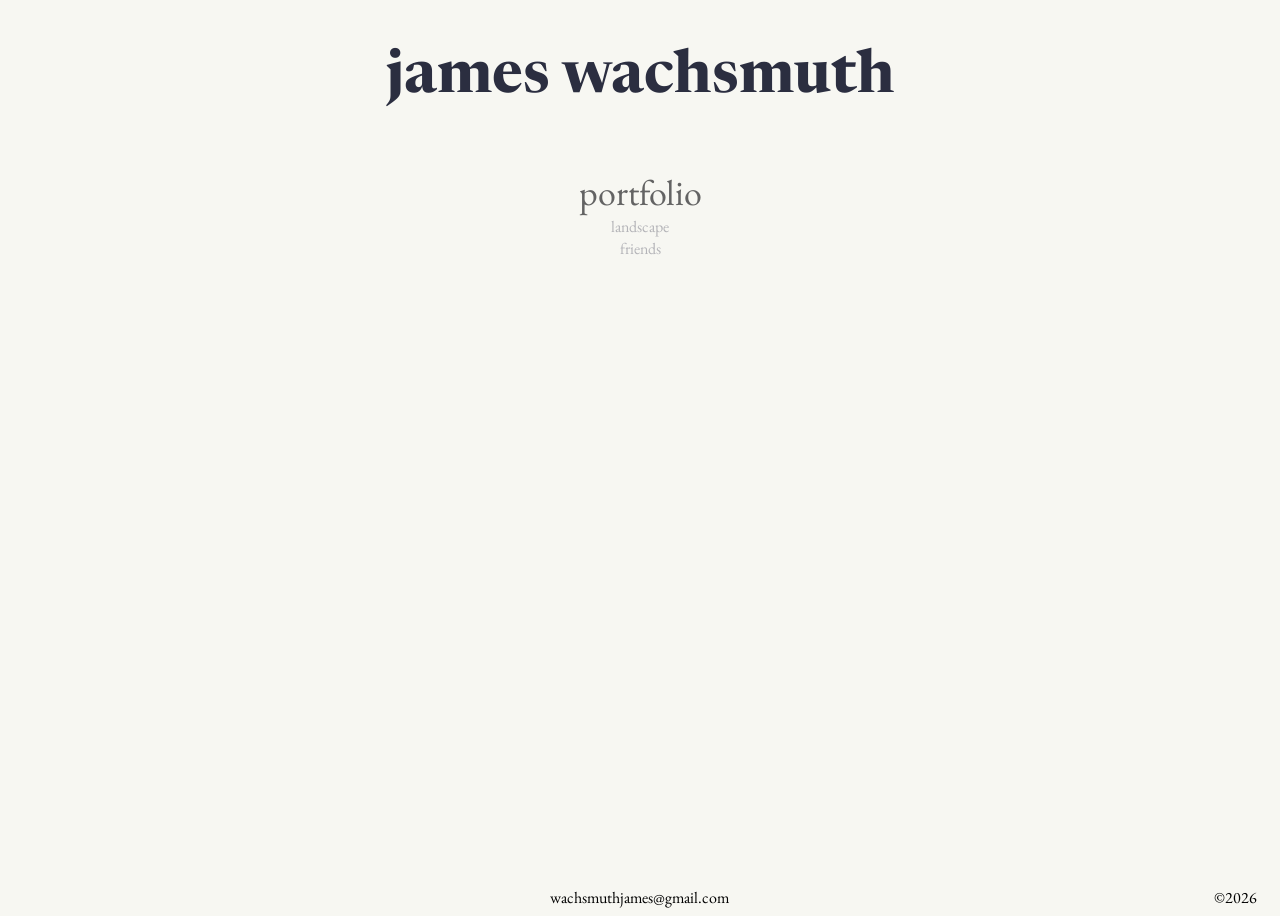
==== index.html @ b7fd0748 "Increase font size of h1 to 60px" ====
<!DOCTYPE html>
<html lang="en">

<head>
 <link rel="preconnect" href="https://fonts.googleapis.com">
<link rel="preconnect" href="https://fonts.gstatic.com" crossorigin>
<link href="https://fonts.googleapis.com/css2?family=Newsreader:ital,opsz,wght@0,6..72,200..800;1,6..72,200..800&display=swap" rel="stylesheet">
 <link rel="preconnect" href="https://fonts.googleapis.com">
<link rel="preconnect" href="https://fonts.gstatic.com" crossorigin>
<link href="https://fonts.googleapis.com/css2?family=Inter+Tight:ital,wght@0,100..900;1,100..900&display=swap" rel="stylesheet">
 <link rel="preconnect" href="https://fonts.googleapis.com">
<link rel="preconnect" href="https://fonts.gstatic.com" crossorigin>
<link href="https://fonts.googleapis.com/css2?family=Archivo+Black&family=Instrument+Serif:ital@0;1&display=swap" rel="stylesheet">
 <link rel="preconnect" href="https://fonts.googleapis.com">
<link rel="preconnect" href="https://fonts.gstatic.com" crossorigin>
<link href="https://fonts.googleapis.com/css2?family=Instrument+Serif:ital@0;1&display=swap" rel="stylesheet">
<link rel="preconnect" href="https://fonts.googleapis.com">
<link rel="preconnect" href="https://fonts.gstatic.com" crossorigin>
<link href="https://fonts.googleapis.com/css2?family=EB+Garamond:ital,wght@0,400..800;1,400..800&display=swap" rel="stylesheet">
 
<meta charset="UTF-8">
<meta name="viewport" content="width=device-width, initial-scale=1.0">
<title>jameswachsmuth</title>
 <style> h1{
  text-align: center;
 font-family: "Newsreader";
 font-weight: 700;
  font-size: 60px;
  color:  #2b2e40;
  }
    body{
  text-align: center;
  font-family: "EB Garamond";
  background-color: #f7f7f2;
  display: flex;
  flex-direction: column;
  min-height: 100vh; 
 }
  p{
     text-align: center;
     font-family: "EB Garamond";
     font-size: 36px; 
     color: #636363;
   }
   a{
    text-decoration: none;
    color: #b4b4b8;
    transition: color 0.2s ease;
   }

  a:hover{
   color: #2b2e40;
  }
  
   </style>
</head>

 <body>
   <h1 style="margin-bottom: 25px;"> james wachsmuth </h1>
   <p style="margin-bottom: 0px;"> portfolio </p>
  <a href="landscapes.html" style="margin-bottom: 1px;"> landscape </a>
   
   <a href="friends.html"> friends </a>

   <footer style="display: flex; justify-content: space-between; padding: 0 15px; margin-top: auto;">
  <span style="flex: 1;"></span>
  <span style="flex: 1; text-align: center;">wachsmuthjames@gmail.com</span>
  <span style="flex: 1; text-align: right;">©2026</span>
</footer>
</body>
</html>
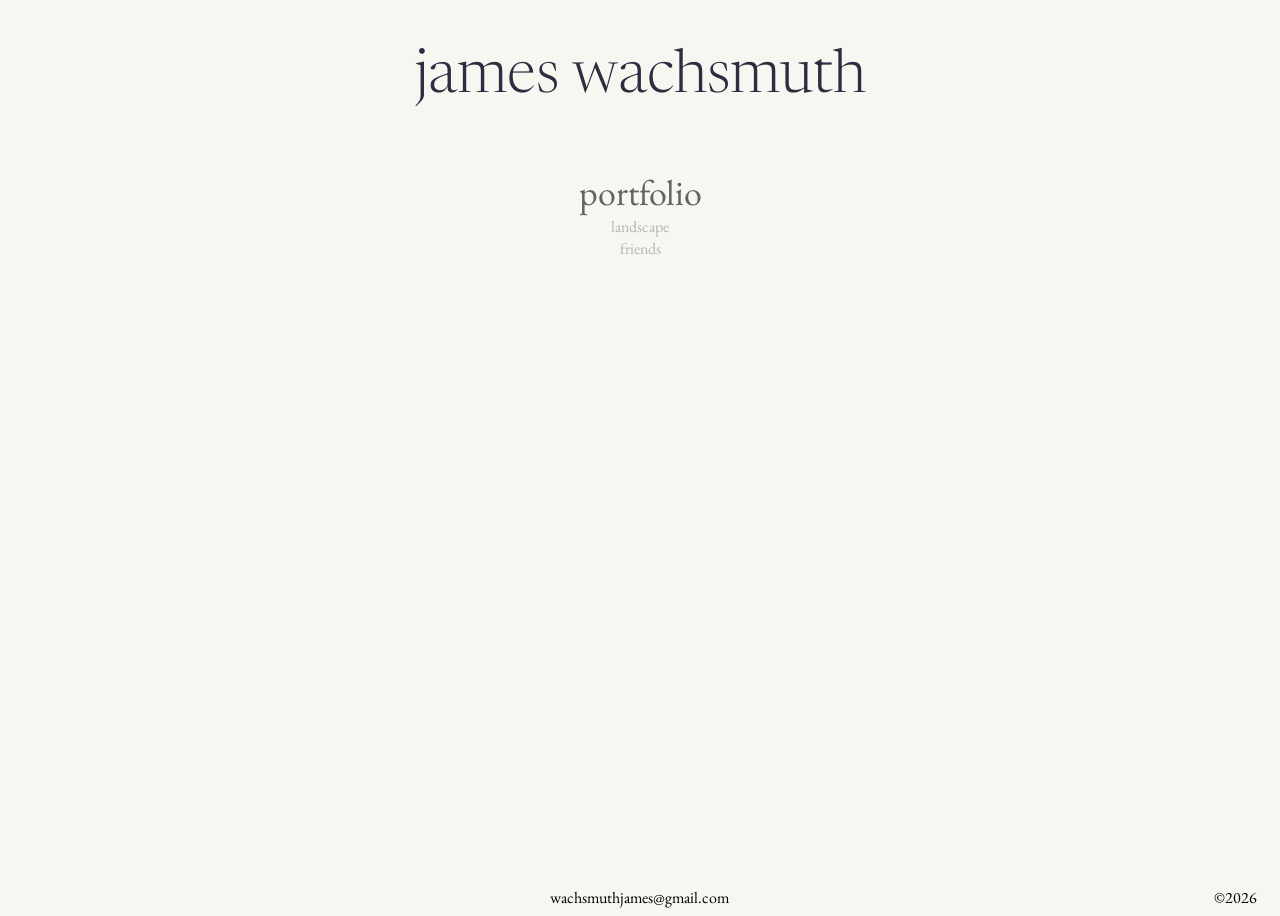
==== commit f646fb46: "Update index.html" ====
--- a/index.html
+++ b/index.html
@@ -24,7 +24,7 @@
  <style> h1{
   text-align: center;
  font-family: "Newsreader";
- font-weight: 700;
+ font-weight: 300;
   font-size: 60px;
   color:  #2b2e40;
   }
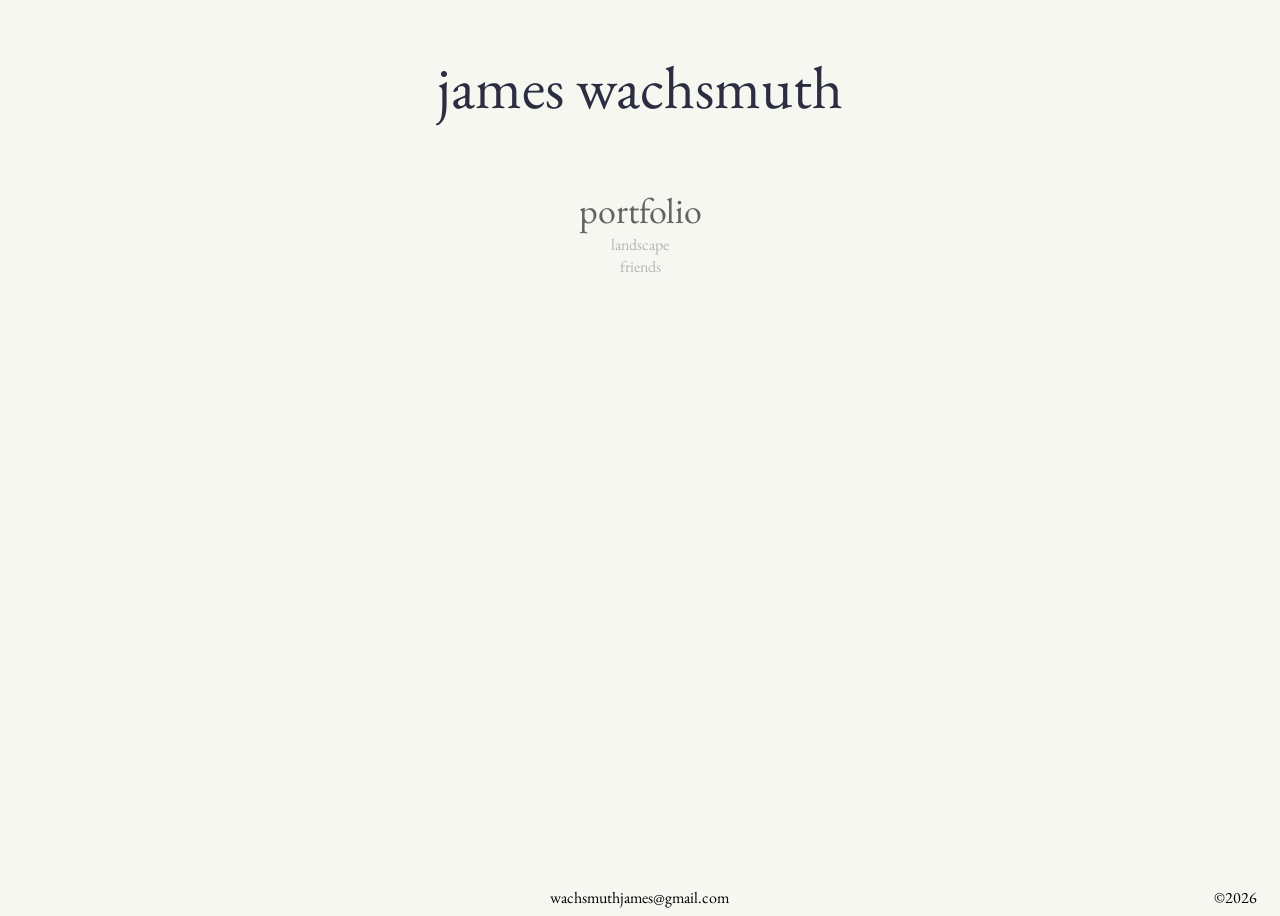
==== commit fadfb809: "Update index.html" ====
--- a/index.html
+++ b/index.html
@@ -23,7 +23,7 @@
 <title>jameswachsmuth</title>
  <style> h1{
   text-align: center;
- font-family: "Newsreader";
+ font-family: "EB Garamond";
  font-weight: 300;
   font-size: 60px;
   color:  #2b2e40;
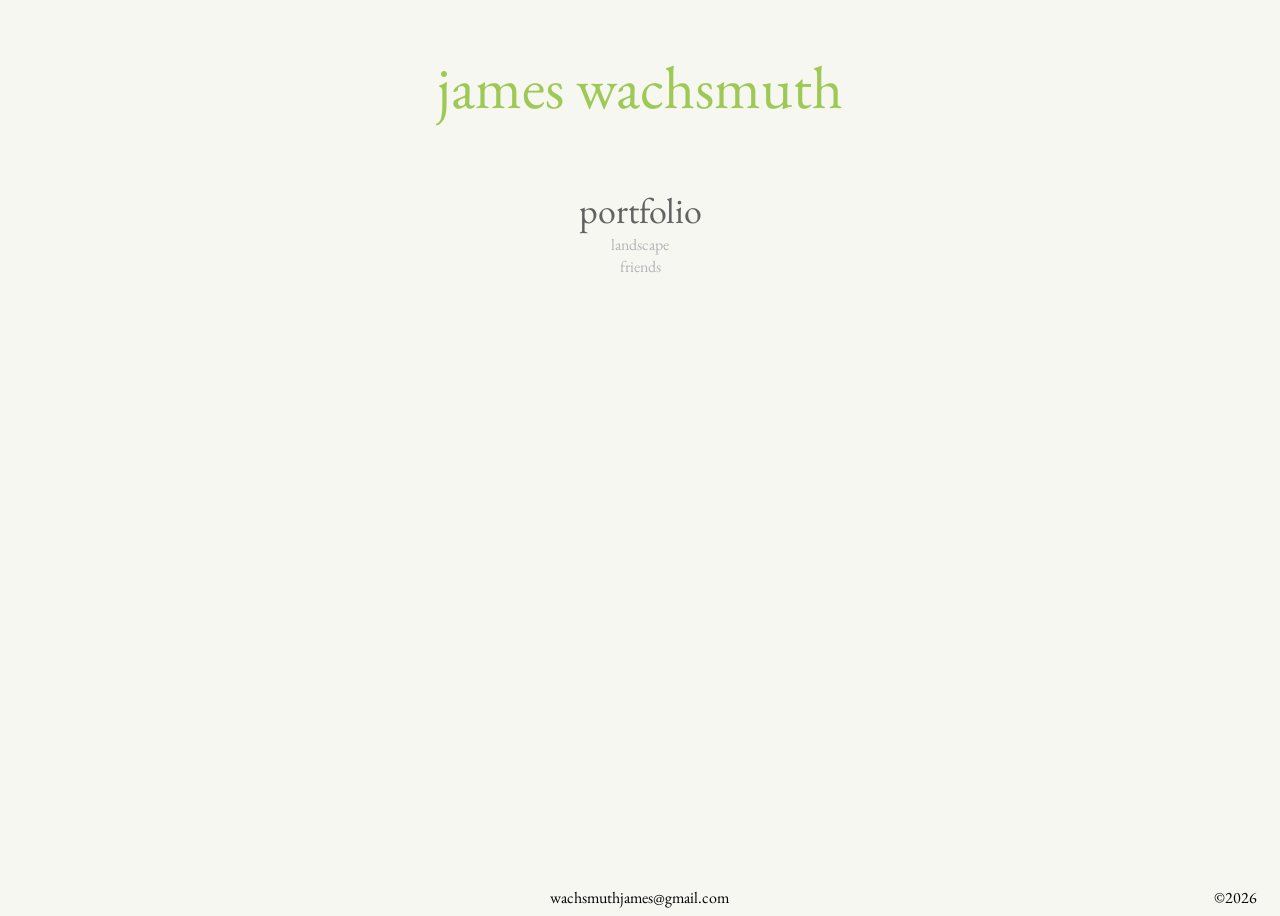
==== commit 66ef5dfd: "Update index.html" ====
--- a/index.html
+++ b/index.html
@@ -26,7 +26,7 @@
  font-family: "EB Garamond";
  font-weight: 300;
   font-size: 60px;
-  color:  #2b2e40;
+  color:  #9fc955;
   }
     body{
   text-align: center;
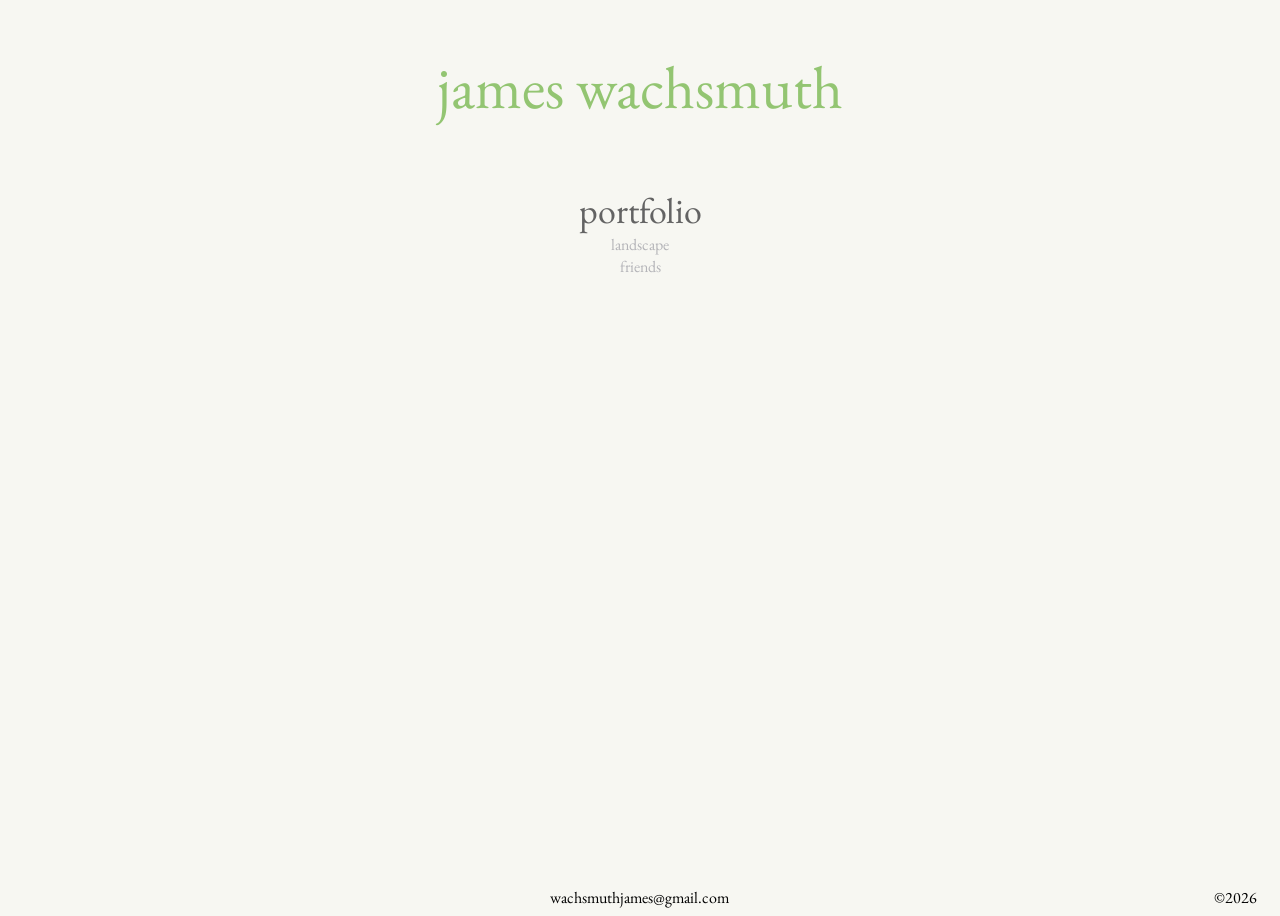
==== commit 02912e92: "Update index.html" ====
--- a/index.html
+++ b/index.html
@@ -26,7 +26,7 @@
  font-family: "EB Garamond";
  font-weight: 300;
   font-size: 60px;
-  color:  #9fc955;
+  color:  #93C572;
   }
     body{
   text-align: center;
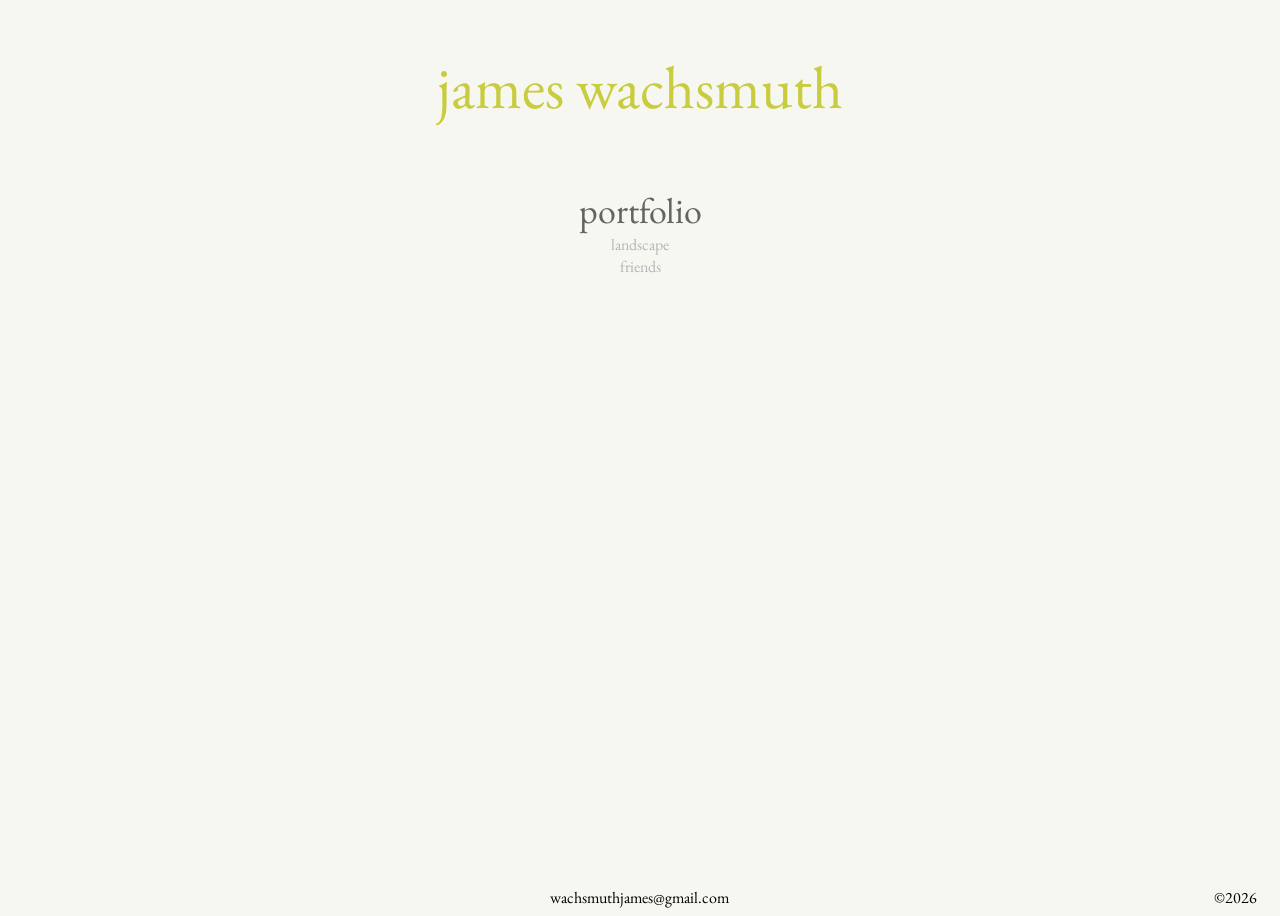
==== commit a64a03e6: "Update index.html" ====
--- a/index.html
+++ b/index.html
@@ -26,7 +26,7 @@
  font-family: "EB Garamond";
  font-weight: 300;
   font-size: 60px;
-  color:  #93C572;
+  color: #C9CC3F;
   }
     body{
   text-align: center;
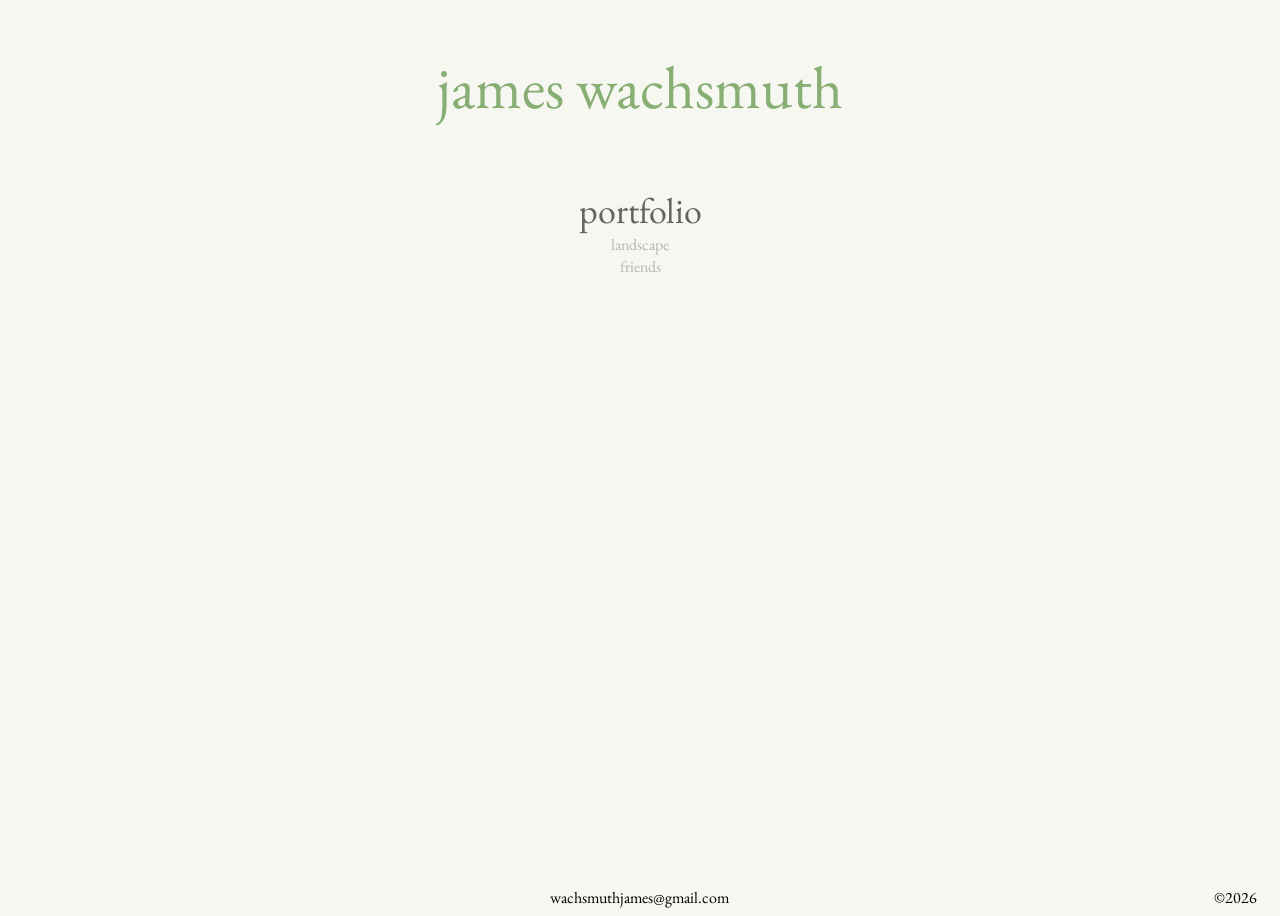
==== commit ca95393e: "Update index.html" ====
--- a/index.html
+++ b/index.html
@@ -26,7 +26,7 @@
  font-family: "EB Garamond";
  font-weight: 300;
   font-size: 60px;
-  color: #C9CC3F;
+  color: #87ae73;
   }
     body{
   text-align: center;
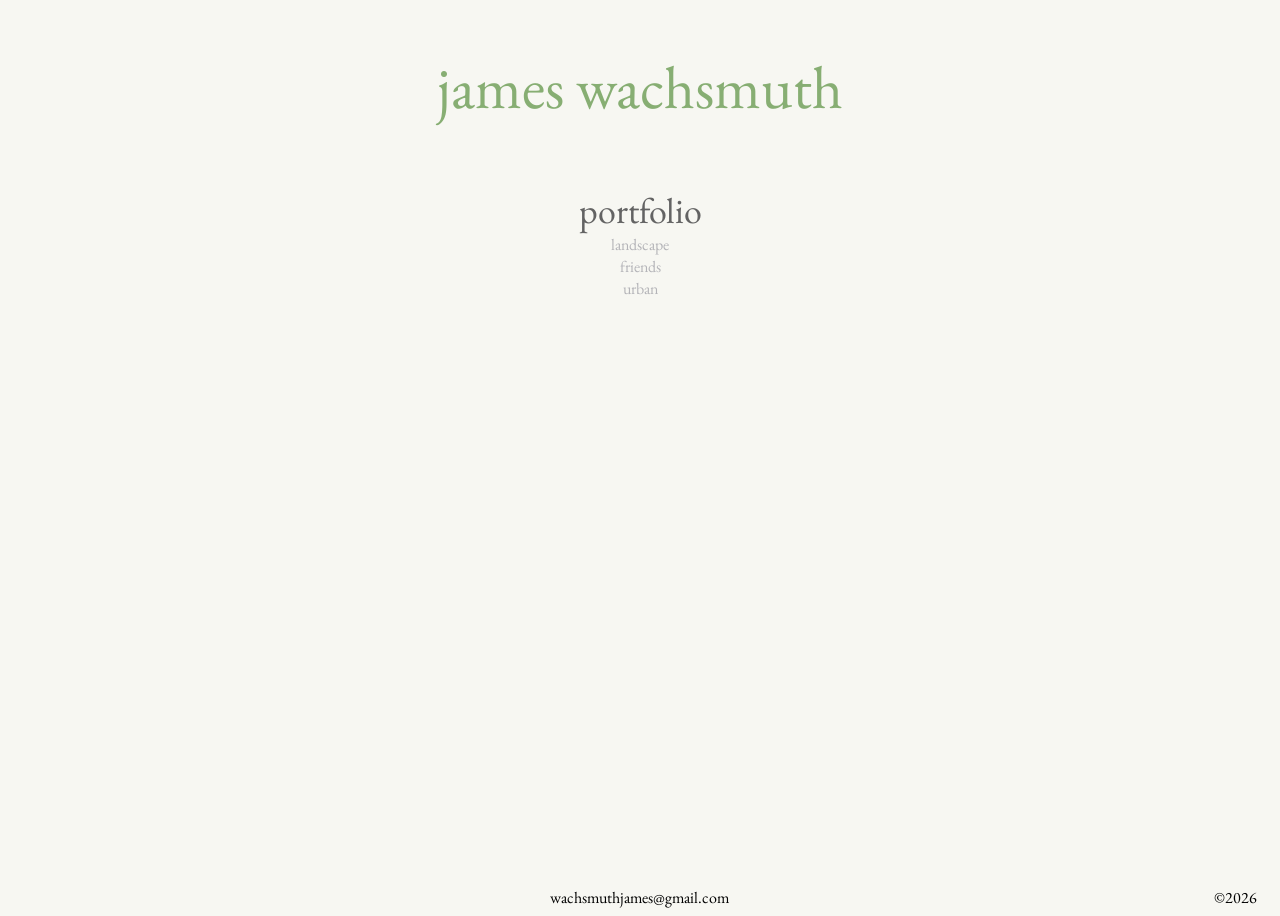
==== commit 218541e3: "Update index.html" ====
--- a/index.html
+++ b/index.html
@@ -60,8 +60,9 @@
    <p style="margin-bottom: 0px;"> portfolio </p>
   <a href="landscapes.html" style="margin-bottom: 1px;"> landscape </a>
    
-   <a href="friends.html"> friends </a>
+   <a href="friends.html" style="margin-bottom: 1px;"> friends </a>
 
+   <a href="urban.html" style="margin-bottom: 1px;"> urban </a>
    <footer style="display: flex; justify-content: space-between; padding: 0 15px; margin-top: auto;">
   <span style="flex: 1;"></span>
   <span style="flex: 1; text-align: center;">wachsmuthjames@gmail.com</span>
